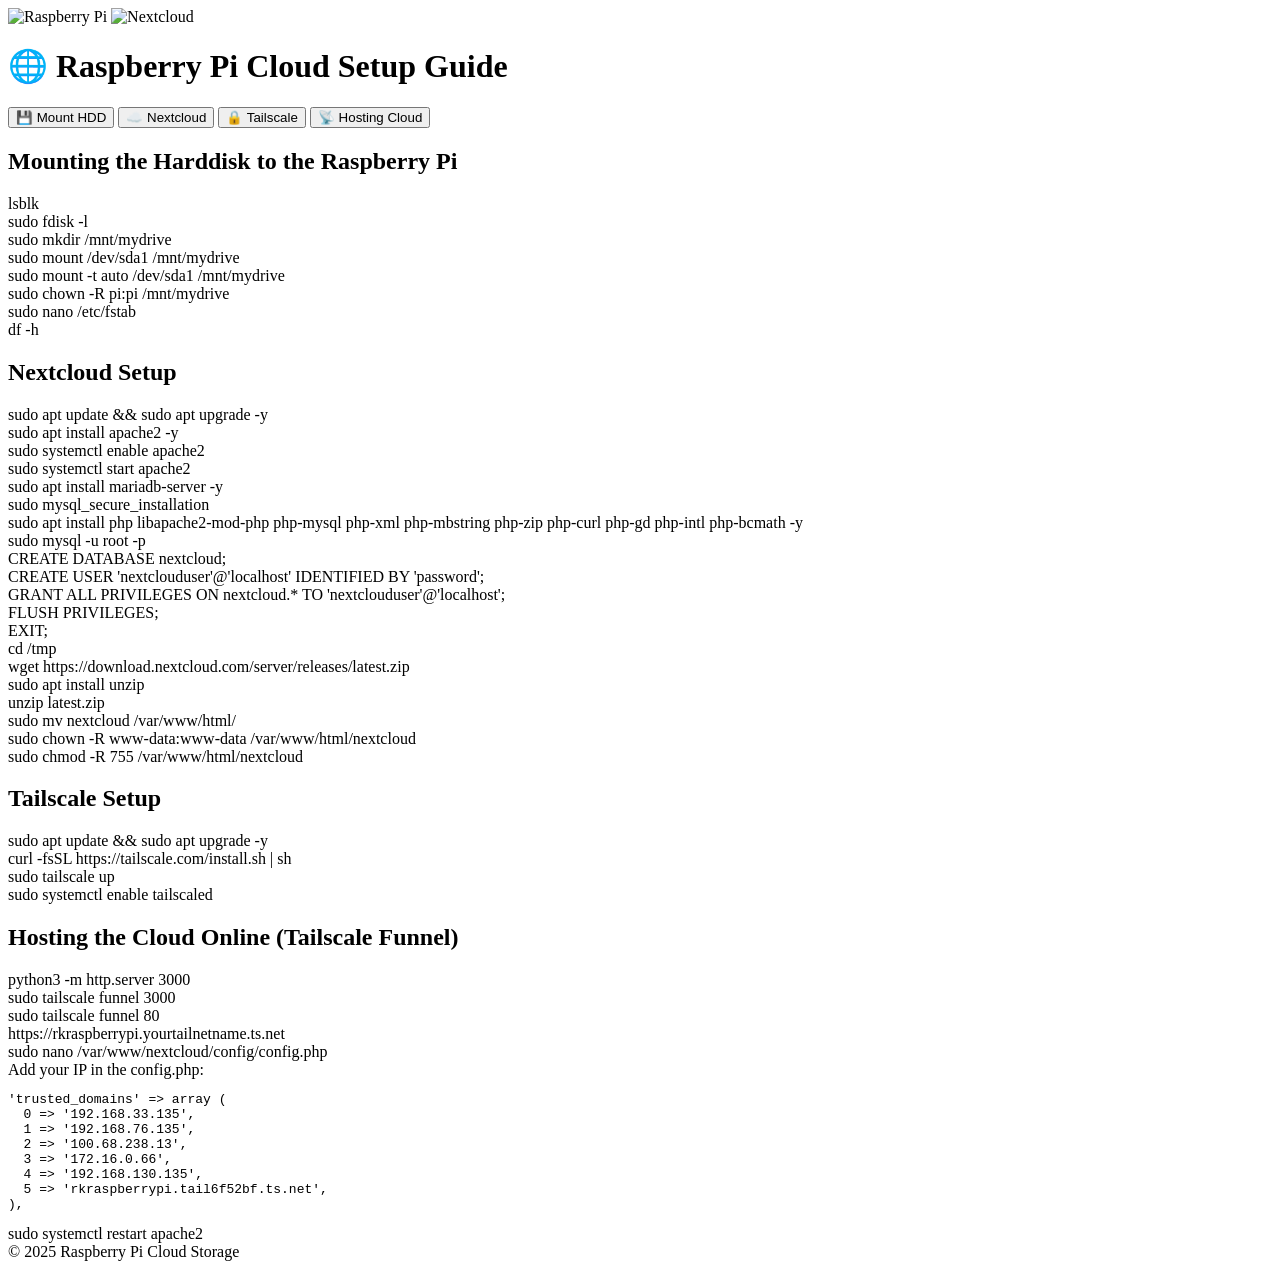
==== index.html @ 22bc19f0 "index.html" ====
<!DOCTYPE html>
<html lang="en">
<head>
  <meta charset="UTF-8" />
  <meta name="viewport" content="width=device-width, initial-scale=1.0"/>
  <title>Raspberry Pi Cloud Setup</title>
  <link rel="stylesheet" href="styles.css">
</head>
<body>
  <!-- Watermark -->
  <div class="watermark-container">
    <img src="https://upload.wikimedia.org/wikipedia/en/c/cb/Raspberry_Pi_Logo.svg" alt="Raspberry Pi" />
    <img src="https://upload.wikimedia.org/wikipedia/commons/6/60/Nextcloud_Logo.svg" alt="Nextcloud" />
  </div>

  <div class="content">
    <h1>🌐 Raspberry Pi Cloud Setup Guide</h1>

    <div class="buttons">
      <button class="btn" onclick="document.getElementById('hdd').scrollIntoView({behavior:'smooth'})">💾 Mount HDD</button>
      <button class="btn" onclick="document.getElementById('nextcloud').scrollIntoView({behavior:'smooth'})">☁️ Nextcloud</button>
      <button class="btn" onclick="document.getElementById('tailscale').scrollIntoView({behavior:'smooth'})">🔒 Tailscale</button>
      <button class="btn" onclick="document.getElementById('hosting').scrollIntoView({behavior:'smooth'})">📡 Hosting Cloud</button>
    </div>

    <div id="hdd" class="section">
      <h2>Mounting the Harddisk to the Raspberry Pi</h2>
      <div class="step">lsblk</div>
      <div class="step">sudo fdisk -l</div>
      <div class="step">sudo mkdir /mnt/mydrive</div>
      <div class="step">sudo mount /dev/sda1 /mnt/mydrive</div>
      <div class="step">sudo mount -t auto /dev/sda1 /mnt/mydrive</div>
      <div class="step">sudo chown -R pi:pi /mnt/mydrive</div>
      <div class="step">sudo nano /etc/fstab</div>
      <div class="step">df -h</div>
    </div>

    <div id="nextcloud" class="section">
      <h2>Nextcloud Setup</h2>
      <div class="step">sudo apt update && sudo apt upgrade -y</div>
      <div class="step">sudo apt install apache2 -y</div>
      <div class="step">sudo systemctl enable apache2</div>
      <div class="step">sudo systemctl start apache2</div>
      <div class="step">sudo apt install mariadb-server -y</div>
      <div class="step">sudo mysql_secure_installation</div>
      <div class="step">sudo apt install php libapache2-mod-php php-mysql php-xml php-mbstring php-zip php-curl php-gd php-intl php-bcmath -y</div>
      <div class="step">sudo mysql -u root -p</div>
      <div class="step">CREATE DATABASE nextcloud;</div>
      <div class="step">CREATE USER 'nextclouduser'@'localhost' IDENTIFIED BY 'password';</div>
      <div class="step">GRANT ALL PRIVILEGES ON nextcloud.* TO 'nextclouduser'@'localhost';</div>
      <div class="step">FLUSH PRIVILEGES;</div>
      <div class="step">EXIT;</div>
      <div class="step">cd /tmp</div>
      <div class="step">wget https://download.nextcloud.com/server/releases/latest.zip</div>
      <div class="step">sudo apt install unzip</div>
      <div class="step">unzip latest.zip</div>
      <div class="step">sudo mv nextcloud /var/www/html/</div>
      <div class="step">sudo chown -R www-data:www-data /var/www/html/nextcloud</div>
      <div class="step">sudo chmod -R 755 /var/www/html/nextcloud</div>
    </div>

    <div id="tailscale" class="section">
      <h2>Tailscale Setup</h2>
      <div class="step">sudo apt update && sudo apt upgrade -y</div>
      <div class="step">curl -fsSL https://tailscale.com/install.sh | sh</div>
      <div class="step">sudo tailscale up</div>
      <div class="step">sudo systemctl enable tailscaled</div>
    </div>

    <div id="hosting" class="section">
      <h2>Hosting the Cloud Online (Tailscale Funnel)</h2>
      <div class="step">python3 -m http.server 3000</div>
      <div class="step">sudo tailscale funnel 3000</div>
      <div class="step">sudo tailscale funnel 80</div>
      <div class="step">https://rkraspberrypi.yourtailnetname.ts.net</div>
      <div class="step">sudo nano /var/www/nextcloud/config/config.php</div>
      <div class="step">
        Add your IP in the config.php:<br/>
        <pre style="white-space: pre-wrap;">'trusted_domains' => array (
  0 => '192.168.33.135',
  1 => '192.168.76.135',
  2 => '100.68.238.13',
  3 => '172.16.0.66',
  4 => '192.168.130.135',
  5 => 'rkraspberrypi.tail6f52bf.ts.net',
),</pre>
      </div>
      <div class="step">sudo systemctl restart apache2</div>
    </div>

    <footer>
      &copy; 2025 Raspberry Pi Cloud Storage
    </footer>
  </div>

  <script src="main.js"></script>
</body>
</html>
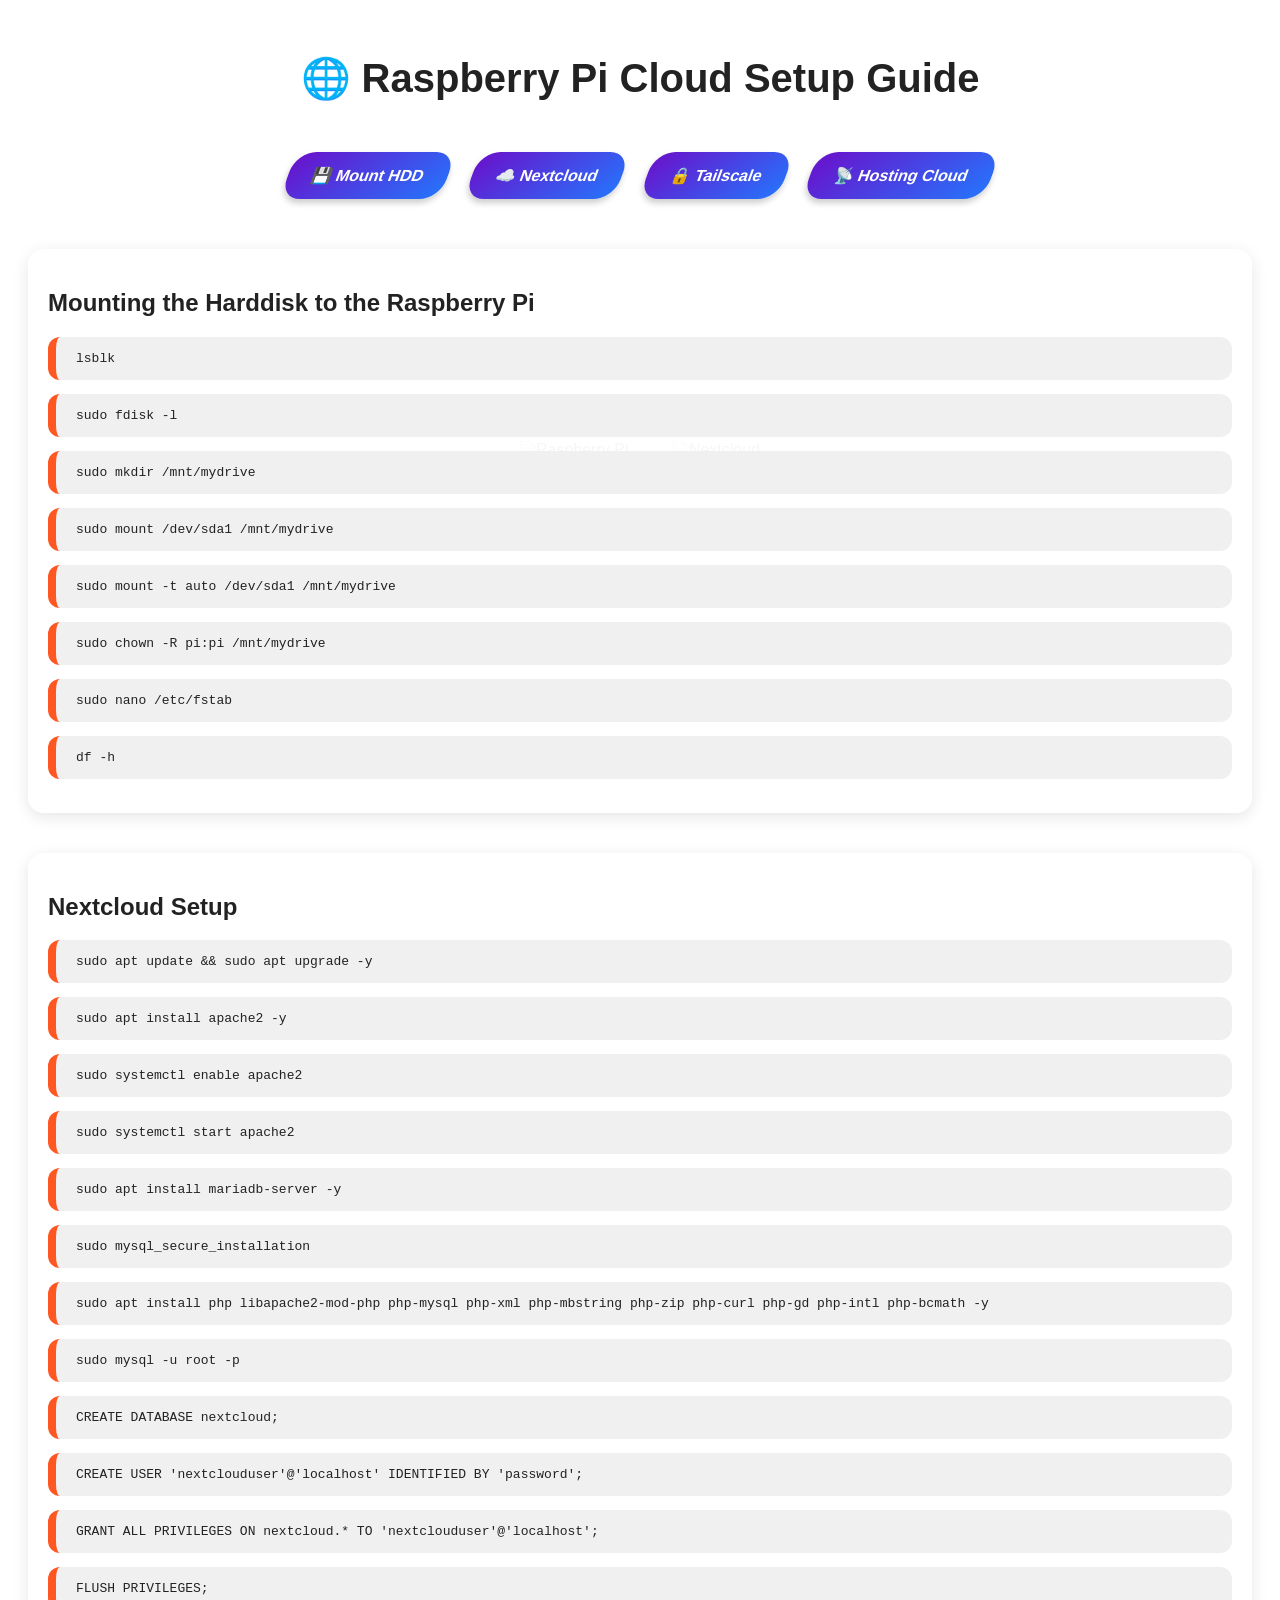
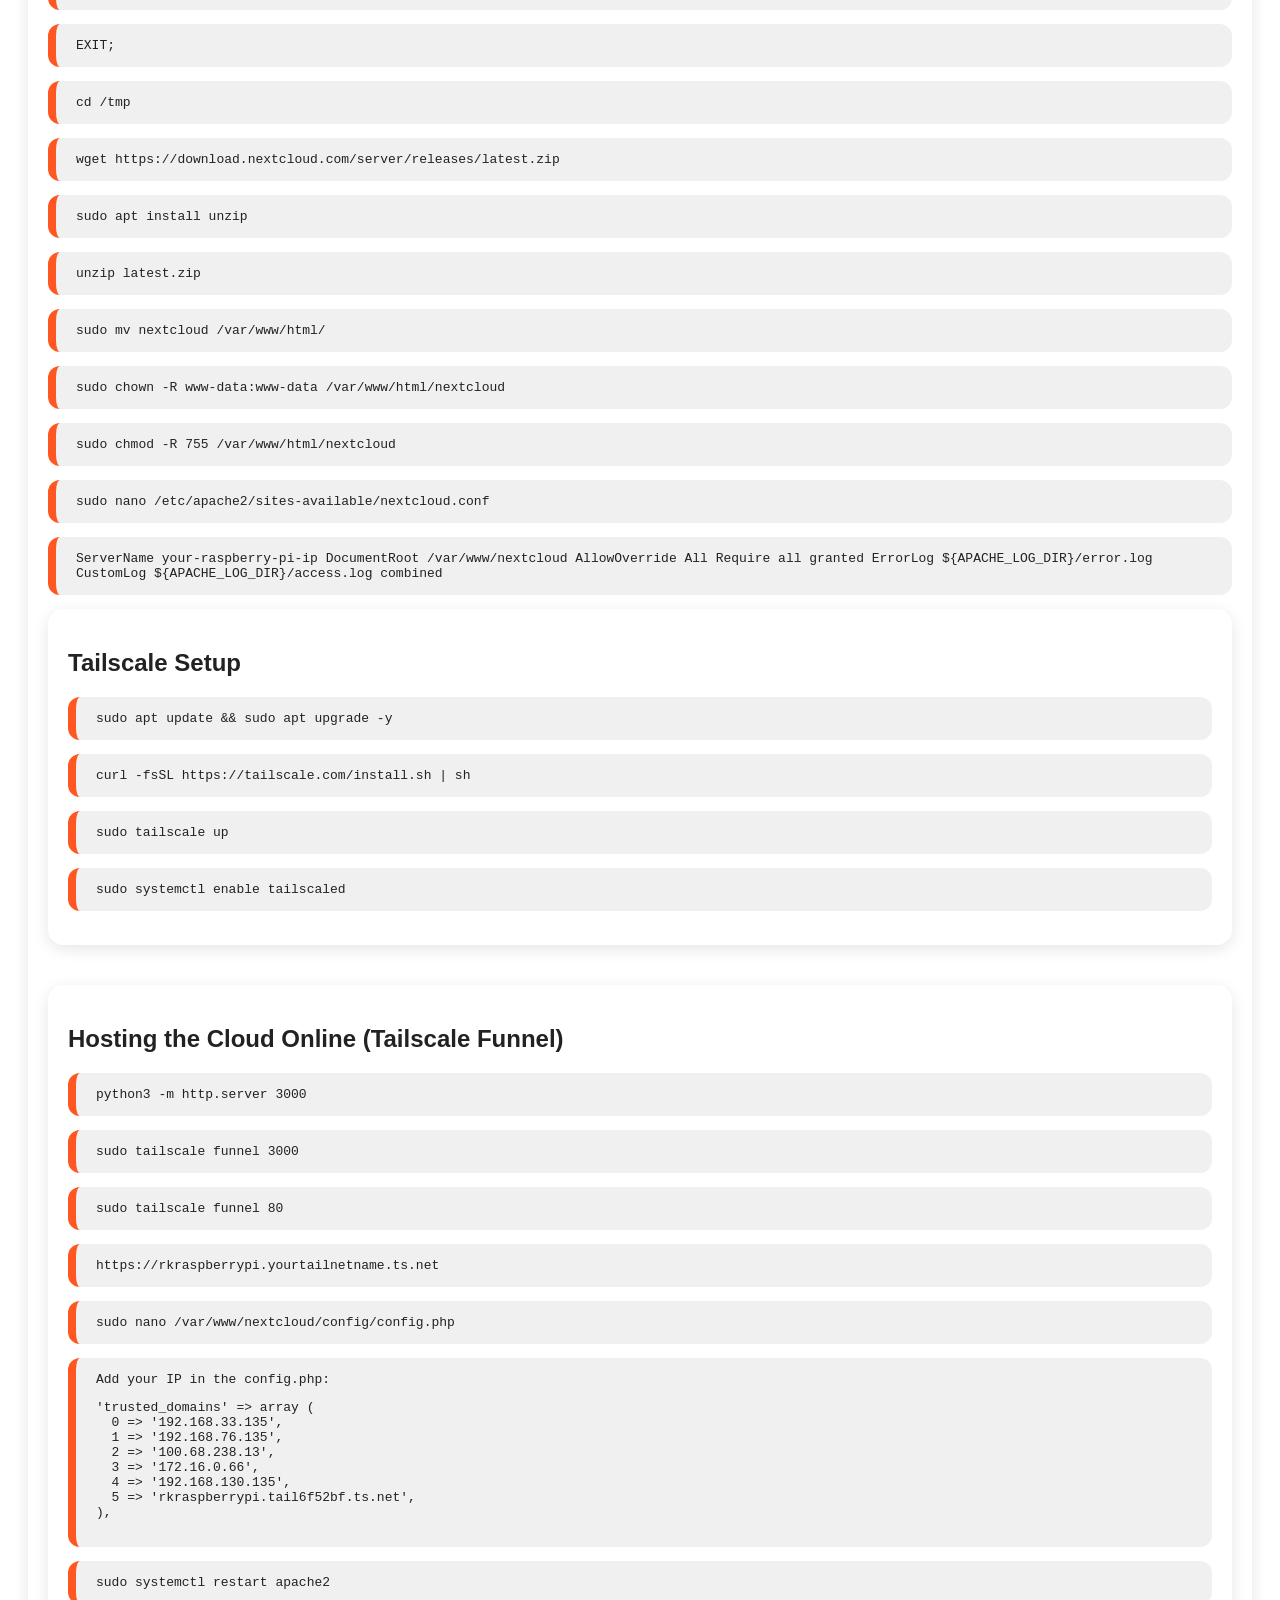
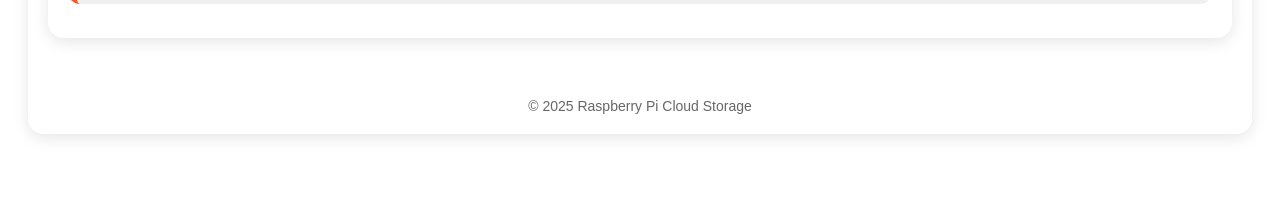
==== commit 17fedeb0: "index.html" ====
--- a/index.html
+++ b/index.html
@@ -57,8 +57,21 @@
       <div class="step">sudo mv nextcloud /var/www/html/</div>
       <div class="step">sudo chown -R www-data:www-data /var/www/html/nextcloud</div>
       <div class="step">sudo chmod -R 755 /var/www/html/nextcloud</div>
-    </div>
+      <div class="step">sudo nano /etc/apache2/sites-available/nextcloud.conf</div>
+      <div class="step">
+    <VirtualHost *:80>
+    ServerName your-raspberry-pi-ip
 
+    DocumentRoot /var/www/nextcloud
+
+    <Directory /var/www/nextcloud/>
+        AllowOverride All
+        Require all granted
+    </Directory>
+
+    ErrorLog ${APACHE_LOG_DIR}/error.log
+    CustomLog ${APACHE_LOG_DIR}/access.log combined
+    </VirtualHost></div>
     <div id="tailscale" class="section">
       <h2>Tailscale Setup</h2>
       <div class="step">sudo apt update && sudo apt upgrade -y</div>
--- a/styles.css
+++ b/styles.css
@@ -0,0 +1,106 @@
+body {
+  font-family: 'Segoe UI', Tahoma, Geneva, Verdana, sans-serif;
+  background-color: white;
+  padding: 20px;
+  color: #222;
+  position: relative;
+}
+
+h1 {
+  text-align: center;
+  font-size: 2.5em;
+  font-weight: bold;
+  margin-bottom: 40px;
+}
+
+.buttons {
+  text-align: center;
+  margin-bottom: 40px;
+}
+
+.btn {
+  display: inline-block;
+  margin: 10px;
+  padding: 14px 24px;
+  background: linear-gradient(135deg, #6a11cb 0%, #2575fc 100%);
+  color: white;
+  font-weight: bold;
+  border: none;
+  border-radius: 20px;
+  cursor: pointer;
+  font-size: 16px;
+  transform: skew(-20deg);
+  box-shadow: 0 4px 6px rgba(0,0,0,0.2);
+  transition: background 0.3s ease;
+}
+
+.btn:hover {
+  background: linear-gradient(135deg, #2575fc 0%, #6a11cb 100%);
+}
+
+.section {
+  background: rgba(255, 255, 255, 0.95);
+  border-radius: 16px;
+  box-shadow: 0 4px 16px rgba(0, 0, 0, 0.1);
+  padding: 20px;
+  margin-bottom: 40px;
+}
+
+.step {
+  background: #f0f0f0;
+  margin: 14px 0;
+  padding: 14px 20px;
+  border-left: 8px solid #FF5722;
+  border-radius: 12px;
+  font-family: monospace;
+  cursor: pointer;
+  position: relative;
+  transition: all 0.3s ease, opacity 0.6s, transform 0.6s;
+  opacity: 0;
+  transform: translateY(40px);
+}
+
+.step.visible {
+  opacity: 1;
+  transform: translateY(0px);
+}
+
+.step:hover {
+  background-color: #111;
+  color: white;
+}
+
+.step.clicked::after {
+  content: " ✅ Copied!";
+  position: absolute;
+  right: 20px;
+  color: limegreen;
+  font-weight: bold;
+}
+
+.watermark-container {
+  position: fixed;
+  top: 50%;
+  left: 50%;
+  transform: translate(-50%, -50%);
+  z-index: 0;
+  opacity: 0.8;
+  pointer-events: none;
+}
+
+.watermark-container img {
+  height: 150px;
+  margin: 0 20px;
+}
+
+.content {
+  position: relative;
+  z-index: 1;
+}
+
+footer {
+  text-align: center;
+  font-size: 14px;
+  color: #666;
+  margin-top: 60px;
+}
